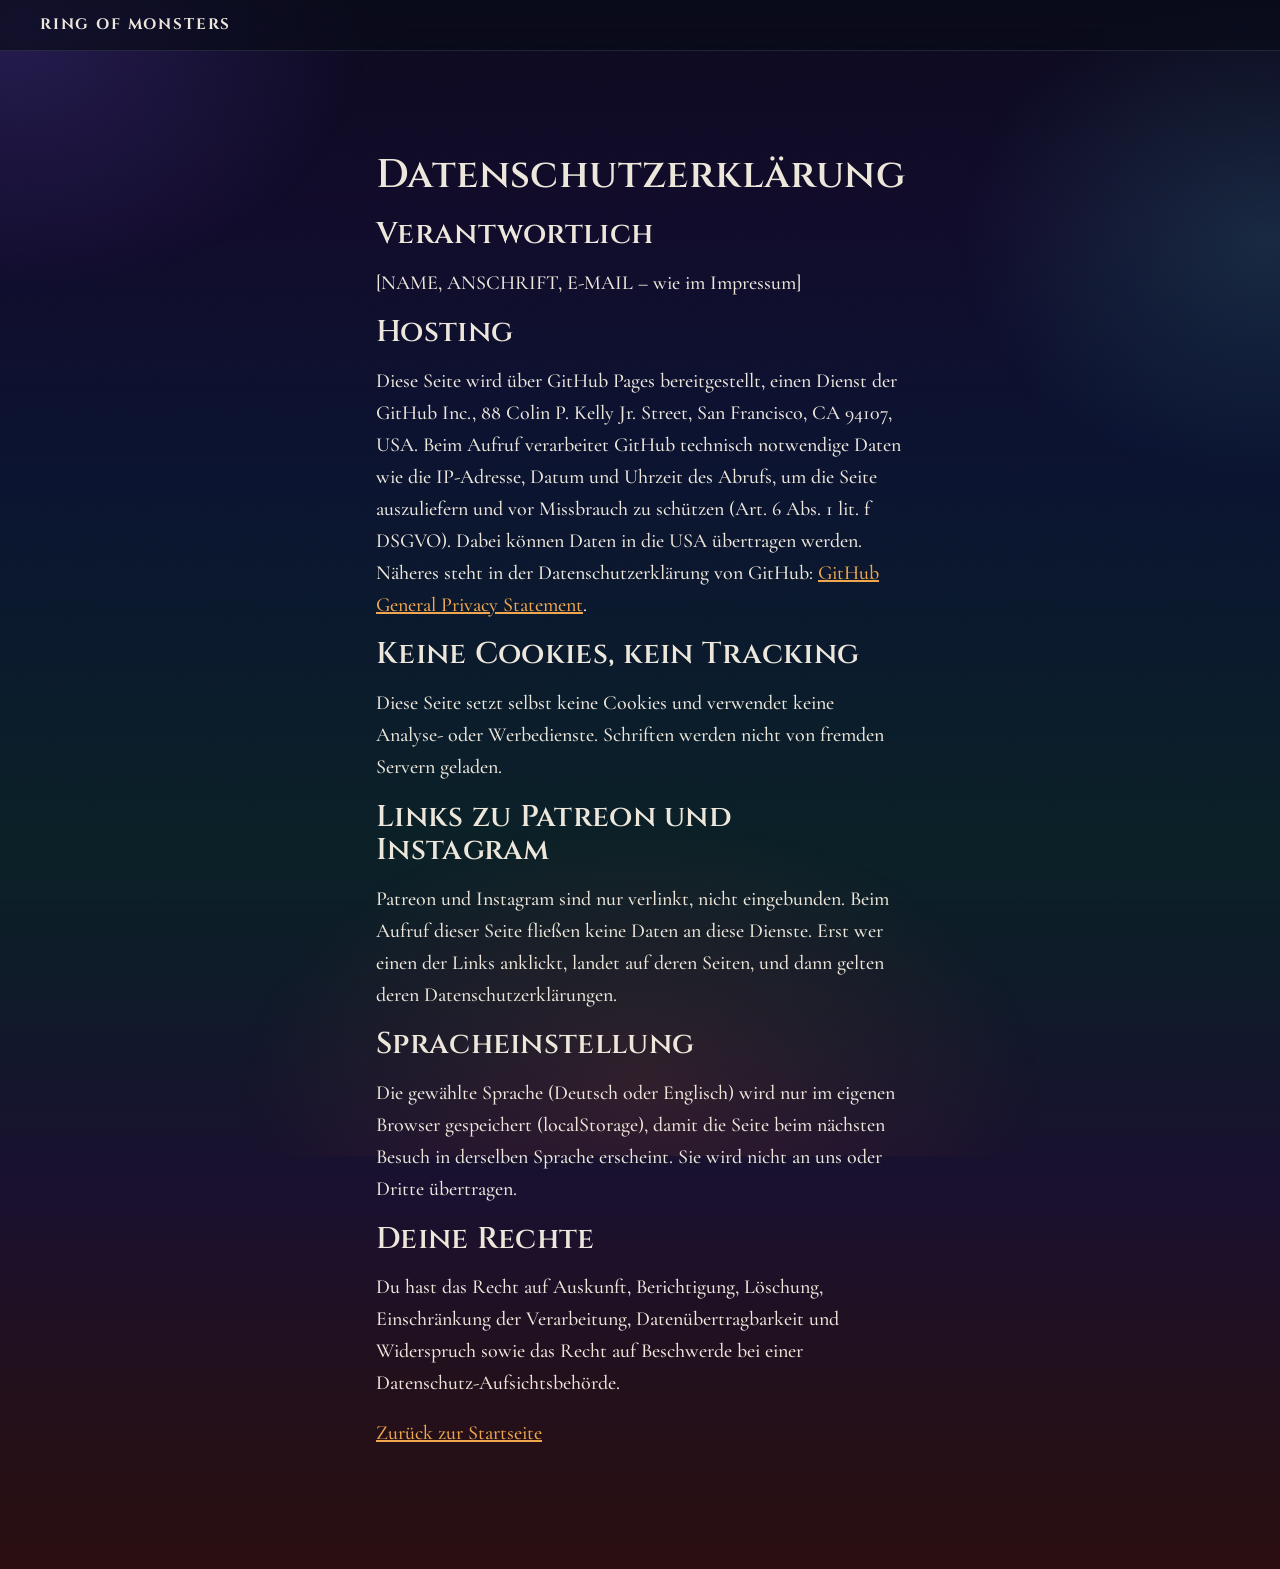
==== datenschutz.html @ 63e99272 "Website Ring of Monsters: erster Stand" ====
<!doctype html>
<html lang="de">
<head>
<meta charset="utf-8">
<meta name="viewport" content="width=device-width, initial-scale=1">
<title>Datenschutz · Ring of Monsters</title>
<meta name="robots" content="noindex">
<link rel="icon" href="img/favicon.png">
<link rel="stylesheet" href="style.css">
</head>
<body>
<header class="topbar"><a class="brand" href="index.html">Ring of Monsters</a></header>
<main class="section prose">
  <h1>Datenschutzerklärung</h1>
  <!-- ENTWURF, VOR DEM VERÖFFENTLICHEN PRÜFEN: Verantwortlichen eintragen, Hoster ergänzen, am besten mit einem Generator (z. B. e-recht24 oder datenschutz-generator.de) gegenprüfen. -->
  <h2>Verantwortlich</h2>
  <p>[NAME, ANSCHRIFT, E-MAIL – wie im Impressum]</p>

  <h2>Hosting</h2>
  <p>Diese Seite wird über GitHub Pages bereitgestellt, einen Dienst der GitHub Inc., 88 Colin P. Kelly Jr. Street, San Francisco, CA 94107, USA. Beim Aufruf verarbeitet GitHub technisch notwendige Daten wie die IP-Adresse, Datum und Uhrzeit des Abrufs, um die Seite auszuliefern und vor Missbrauch zu schützen (Art. 6 Abs. 1 lit. f DSGVO). Dabei können Daten in die USA übertragen werden. Näheres steht in der Datenschutzerklärung von GitHub: <a href="https://docs.github.com/de/site-policy/privacy-policies/github-general-privacy-statement" rel="noopener">GitHub General Privacy Statement</a>.</p>

  <h2>Keine Cookies, kein Tracking</h2>
  <p>Diese Seite setzt selbst keine Cookies und verwendet keine Analyse- oder Werbedienste. Schriften werden nicht von fremden Servern geladen.</p>

  <h2>Links zu Patreon und Instagram</h2>
  <p>Patreon und Instagram sind nur verlinkt, nicht eingebunden. Beim Aufruf dieser Seite fließen keine Daten an diese Dienste. Erst wer einen der Links anklickt, landet auf deren Seiten, und dann gelten deren Datenschutzerklärungen.</p>

  <h2>Spracheinstellung</h2>
  <p>Die gewählte Sprache (Deutsch oder Englisch) wird nur im eigenen Browser gespeichert (localStorage), damit die Seite beim nächsten Besuch in derselben Sprache erscheint. Sie wird nicht an uns oder Dritte übertragen.</p>

  <h2>Deine Rechte</h2>
  <p>Du hast das Recht auf Auskunft, Berichtigung, Löschung, Einschränkung der Verarbeitung, Datenübertragbarkeit und Widerspruch sowie das Recht auf Beschwerde bei einer Datenschutz-Aufsichtsbehörde.</p>

  <p><a href="index.html">Zurück zur Startseite</a></p>
</main>
</body>
</html>
---- style.css ----
/* Ring of Monsters – Nachtviolett, Aurora und Glut */
@font-face { font-family: "Cinzel"; src: url(fonts/cinzel.woff2) format("woff2"); font-weight: 400 900; font-display: swap; }
@font-face { font-family: "Cormorant Garamond"; src: url(fonts/cormorant.woff2) format("woff2"); font-weight: 300 700; font-display: swap; }
@font-face { font-family: "Cormorant Garamond"; src: url(fonts/cormorant-italic.woff2) format("woff2"); font-weight: 300 700; font-style: italic; font-display: swap; }

:root {
  --night: #090b14;
  --night-2: #12152a;
  --night-3: #1a1e38;
  --mist: #c9d1e2;
  --text: #ede7db;
  --muted: #929bb2;
  --amber: #f0a64e;
  --ember: #e0582c;
  --teal: #3cc4b0;
  --violet: #7a5af0;
  --line: rgba(201, 209, 226, .12);
  --glow-border: linear-gradient(135deg, rgba(240, 166, 78, .75), rgba(240, 166, 78, 0) 38%, rgba(122, 90, 240, 0) 62%, rgba(60, 196, 176, .6));
  --display: "Cinzel", "Trajan Pro", "Palatino Linotype", serif;
  --serif: "Cormorant Garamond", "Palatino Linotype", Palatino, Georgia, serif;
  --sans: system-ui, -apple-system, "Segoe UI", Roboto, sans-serif;
  --max: 1180px;
}

* { box-sizing: border-box; }
html { scroll-behavior: smooth; scroll-padding-top: 64px; }
body {
  margin: 0;
  background: var(--night);
  color: var(--text);
  font-family: var(--serif);
  font-size: 1.25rem;
  font-weight: 500;
  line-height: 1.6;
  -webkit-font-smoothing: antialiased;
  overflow-x: hidden;
}
/* Aurora im Hintergrund */
body::before {
  content: ""; position: fixed; inset: -20vmax; z-index: -2; pointer-events: none;
  background:
    radial-gradient(40vmax 30vmax at 15% 20%, rgba(122, 90, 240, .16), transparent 70%),
    radial-gradient(35vmax 28vmax at 85% 35%, rgba(60, 196, 176, .11), transparent 70%),
    radial-gradient(45vmax 30vmax at 50% 95%, rgba(224, 88, 44, .10), transparent 70%);
  animation: aurora 40s ease-in-out infinite alternate;
}
@keyframes aurora { from { transform: translate3d(-3%, -2%, 0) rotate(0deg); } to { transform: translate3d(3%, 2%, 0) rotate(8deg); } }
/* feine Körnung */
body::after {
  content: ""; position: fixed; inset: 0; z-index: 100; pointer-events: none; opacity: .07; mix-blend-mode: overlay;
  background-image: url("data:image/svg+xml,%3Csvg xmlns='http://www.w3.org/2000/svg' width='160' height='160'%3E%3Cfilter id='n'%3E%3CfeTurbulence type='fractalNoise' baseFrequency='.85' numOctaves='3' stitchTiles='stitch'/%3E%3C/filter%3E%3Crect width='100%25' height='100%25' filter='url(%23n)'/%3E%3C/svg%3E");
}
img { max-width: 100%; display: block; height: auto; }
a { color: var(--amber); }
h1, h2, h3, h4 { font-family: var(--display); font-weight: 600; line-height: 1.12; margin: 0 0 .5em; letter-spacing: .01em; }
::selection { background: rgba(240, 166, 78, .35); color: #fff; }

.kicker {
  font-family: var(--display);
  font-weight: 700;
  text-transform: uppercase;
  letter-spacing: .28em;
  font-size: .72rem;
  color: var(--amber);
  margin: 0 0 .9rem;
  display: flex; align-items: center; gap: .7rem;
}
.kicker::before {
  content: ""; width: 14px; height: 14px; border-radius: 50%; flex: none;
  border: 2px solid var(--amber); box-shadow: 0 0 10px rgba(240, 166, 78, .7);
}
.en { font-style: italic; color: var(--muted); }

/* Kopfleiste */
.topbar {
  position: sticky; top: 0; z-index: 10;
  display: flex; align-items: center; justify-content: space-between; gap: 1rem;
  padding: .8rem clamp(16px, 4vw, 40px);
  background: rgba(11, 18, 32, .82);
  backdrop-filter: blur(10px);
  border-bottom: 1px solid var(--line);
  font-family: var(--sans);
}
.brand { color: var(--text); text-decoration: none; font-family: var(--serif); font-size: 1.1rem; letter-spacing: .04em; white-space: nowrap; }
.topbar nav { display: flex; gap: clamp(.6rem, 2vw, 1.6rem); align-items: center; font-size: .9rem; }
.topbar nav a { color: var(--mist); text-decoration: none; }
.topbar nav a:hover { color: var(--amber); }
.topbar .nav-cta { color: var(--night); background: var(--amber); padding: .35rem .8rem; border-radius: 999px; }
.topbar .nav-cta:hover { color: var(--night); background: #f3b866; }
@media (max-width: 620px) {
  .topbar nav a:not(.nav-cta) { display: none; }
}

/* Knöpfe */
.btn {
  display: inline-block;
  font-family: var(--sans); font-size: .95rem; font-weight: 600;
  padding: .85rem 1.4rem; border-radius: 999px; text-decoration: none;
  transition: transform .15s ease, background .15s ease;
}
.btn:hover { transform: translateY(-1px); }
.btn-primary { background: var(--amber); color: var(--night); }
.btn-primary:hover { background: #f3b866; }
.btn-ghost { border: 1px solid rgba(232, 162, 74, .55); color: var(--amber); }
.btn-ghost:hover { background: rgba(232, 162, 74, .1); }

/* 1 Hero */
.hero {
  max-width: var(--max); margin: 0 auto;
  min-height: calc(100svh - 58px);
  display: grid; grid-template-columns: 1.1fr 1fr; align-items: center; gap: clamp(1.5rem, 5vw, 4rem);
  padding: clamp(2rem, 6vw, 4rem) clamp(16px, 4vw, 40px);
}
.hero h1 { font-size: clamp(2.2rem, 5.4vw, 4rem); color: #fff; }
.hero-de { font-size: clamp(1.15rem, 2vw, 1.4rem); color: var(--mist); max-width: 30ch; margin: 0 0 2rem; }
.hero-actions { display: flex; flex-wrap: wrap; gap: .8rem; }
.hero-ring { margin: 0; position: relative; }
.hero-ring img {
  border-radius: 50%;
  aspect-ratio: 1; object-fit: cover;
  box-shadow: 0 0 120px rgba(208, 86, 42, .35), 0 0 0 1px var(--line);
}
@media (max-width: 820px) {
  .hero { grid-template-columns: 1fr; min-height: 0; text-align: left; }
  .hero-ring { order: -1; max-width: 340px; margin: 0 auto; }
}

/* Abschnitte */
.section { max-width: var(--max); margin: 0 auto; padding: clamp(3.5rem, 8vw, 6.5rem) clamp(16px, 4vw, 40px); }
.section-head { max-width: 40rem; margin-bottom: 2.5rem; }
.section-head h2, .book h2, .signup h2 { font-size: clamp(1.9rem, 4vw, 2.8rem); color: #fff; }

/* 2 Galerie */
.gallery {
  list-style: none; margin: 0; padding: 0;
  display: grid; grid-template-columns: repeat(auto-fill, minmax(240px, 1fr)); gap: 2rem 1.5rem;
}
.card h3 { font-size: 1.35rem; margin: 1rem 0 .15rem; color: #fff; }
.card .tag { font-family: var(--sans); font-size: .78rem; letter-spacing: .08em; text-transform: uppercase; color: var(--amber); margin: 0 0 .5rem; }
.card p:last-child { margin: 0; color: var(--mist); font-size: 1rem; }
.card-img {
  display: block; width: 100%; padding: 0; border: 0; background: var(--night-2); cursor: zoom-in;
  border-radius: 10px; overflow: hidden; aspect-ratio: 2 / 3;
  box-shadow: 0 0 0 1px var(--line);
}
.card-img img { width: 100%; height: 100%; object-fit: cover; transition: transform .5s ease; }
.card-img:hover img, .card-img:focus-visible img { transform: scale(1.04); }
.card-img:focus-visible { outline: 2px solid var(--amber); outline-offset: 3px; }
.more { margin-top: 2.5rem; color: var(--muted); }
.gallery[hidden], .deck-wrap[hidden] { display: none; }

/* Kartenstapel */
.deck-wrap {
  display: grid; grid-template-columns: auto 1fr; align-items: center;
  gap: 2.5rem clamp(2rem, 6vw, 5rem);
}
.deck {
  position: relative;
  width: min(340px, 72vw); aspect-ratio: 2 / 3;
  margin: 40px 60px 0 0;
  touch-action: pan-y; outline: none;
}
.deck:focus-visible .mcard.is-top { box-shadow: 0 0 0 3px var(--amber), 0 24px 50px rgba(0, 0, 0, .55); }
.mcard {
  position: absolute; inset: 0;
  border-radius: 16px; overflow: hidden;
  background: var(--night-2);
  border: 2px solid rgba(232, 162, 74, .55);
  box-shadow: 0 24px 50px rgba(0, 0, 0, .55), inset 0 0 0 1px rgba(255, 255, 255, .06);
  transition: transform .38s cubic-bezier(.2, .8, .2, 1), opacity .38s ease, filter .38s ease;
  user-select: none; -webkit-user-select: none;
  will-change: transform;
}
.mcard.is-top { cursor: grab; }
.mcard.dragging { transition: none; cursor: grabbing; }
.mcard img { width: 100%; height: 100%; object-fit: cover; pointer-events: none; }
.mcard-top {
  position: absolute; top: 12px; left: 12px;
  font-family: var(--sans); font-size: .68rem; letter-spacing: .1em; text-transform: uppercase;
  color: var(--amber); background: rgba(11, 18, 32, .78);
  padding: .3rem .6rem; border-radius: 999px; border: 1px solid rgba(232, 162, 74, .35);
}
.mcard-plate {
  position: absolute; left: 0; right: 0; bottom: 0;
  padding: 3rem 1.1rem 1rem;
  background: linear-gradient(transparent, rgba(11, 18, 32, .96) 70%);
  font-size: 1.6rem; color: #fff; letter-spacing: .01em;
}
.deck-info { max-width: 32rem; }
.deck-count { font-family: var(--sans); font-size: .8rem; letter-spacing: .12em; color: var(--muted); margin: 0 0 .6rem; }
.deck-name { font-size: clamp(1.9rem, 4vw, 2.6rem); color: #fff; margin: 0 0 .2rem; }
.deck-tag { font-family: var(--sans); font-size: .8rem; letter-spacing: .08em; text-transform: uppercase; color: var(--amber); margin: 0 0 1rem; }
.deck-text { color: var(--mist); min-height: 6.6em; margin: 0 0 1.5rem; }
.deck-controls { display: flex; align-items: center; gap: .7rem; flex-wrap: wrap; }
.deck-btn {
  width: 48px; height: 48px; border-radius: 50%;
  border: 1px solid rgba(232, 162, 74, .55); background: transparent; color: var(--amber);
  font-size: 1.6rem; line-height: 1; cursor: pointer;
  transition: background .15s ease;
}
.deck-btn:hover { background: rgba(232, 162, 74, .12); }
.deck-hint { font-family: var(--sans); font-size: .8rem; color: var(--muted); margin-left: .4rem; }
.thumbs {
  grid-column: 1 / -1;
  display: flex; gap: .6rem; overflow-x: auto; padding: .4rem .2rem .8rem;
  scrollbar-width: thin;
}
.thumbs button {
  flex: 0 0 64px; aspect-ratio: 2 / 3; padding: 0;
  border-radius: 8px; overflow: hidden; cursor: pointer;
  border: 2px solid transparent; background: var(--night-2);
  opacity: .5; transition: opacity .2s ease, transform .2s ease, border-color .2s ease;
}
.thumbs button img { width: 100%; height: 100%; object-fit: cover; }
.thumbs button:hover { opacity: .85; transform: translateY(-2px); }
.thumbs button[aria-selected="true"] { opacity: 1; border-color: var(--amber); }
@media (max-width: 820px) {
  .deck-wrap { grid-template-columns: 1fr; }
  .deck { justify-self: center; margin: 30px 42px 0 0; }
  .deck-text { min-height: 0; }
}
@media (max-width: 560px) { .card-img { aspect-ratio: 4 / 5; } }

/* 3 Welt */
.world { padding-top: 0; }
.world-banner { margin: 0 calc(-1 * clamp(16px, 4vw, 40px)) 3rem; }
.world-banner img { width: 100%; aspect-ratio: 2 / 1; object-fit: cover; mask-image: linear-gradient(to bottom, #000 70%, transparent); -webkit-mask-image: linear-gradient(to bottom, #000 70%, transparent); }
.prose { max-width: 38rem; }
.prose p { margin: 0 0 1.1rem; }
.cities-title { font-size: 1.4rem; margin-top: 3rem; color: #fff; }
.cities { list-style: none; margin: 1.2rem 0 0; padding: 0; display: grid; grid-template-columns: repeat(auto-fill, minmax(250px, 1fr)); gap: 1rem; }
.cities li { padding: 1.2rem 1.3rem; background: var(--night-2); border: 1px solid var(--line); border-radius: 10px; }
.cities h4 { color: var(--amber); font-size: 1.15rem; margin-bottom: .3rem; }
.cities p { margin: 0; color: var(--mist); font-size: 1rem; }

/* 4 Buch */
.book { display: grid; grid-template-columns: 1fr 1.2fr; gap: clamp(2rem, 5vw, 4rem); align-items: center; }
.book-img img { border-radius: 10px; aspect-ratio: 4 / 5; object-fit: cover; box-shadow: 0 0 0 1px var(--line); }
.book-text p { margin: 0 0 1.1rem; }
blockquote { margin: 2rem 0 0; padding: 1rem 0 0 1.4rem; border-left: 2px solid var(--ember); }
blockquote p { font-size: 1.35rem; color: #fff; margin: 0 0 .3rem; }
cite { font-family: var(--sans); font-style: normal; font-size: .85rem; color: var(--muted); }
@media (max-width: 820px) {
  .book { grid-template-columns: 1fr; }
  .book-img { max-width: 420px; }
}

/* 5 Leserliste */
.signup { text-align: center; }
.signup-box {
  max-width: 40rem; margin: 0 auto;
  padding: clamp(2rem, 5vw, 3rem) clamp(1.2rem, 4vw, 3rem);
  background: radial-gradient(ellipse at top, rgba(232, 162, 74, .14), transparent 65%), var(--night-2);
  border: 1px solid rgba(232, 162, 74, .3); border-radius: 16px;
}
.signup-box p { margin: 0 0 .6rem; }
.embed { margin: 1.5rem auto .5rem; max-width: 480px; }
.embed iframe { width: 100%; border: 1px solid var(--line); border-radius: 8px; background: #fff; }
.fallback { font-size: .9rem; color: var(--muted); }
.social { margin-top: 2.5rem; color: var(--mist); }

/* Fuß */
.footer { border-top: 1px solid var(--line); text-align: center; padding: 2.5rem 16px 3rem; color: var(--muted); font-style: italic; }
.footer .small { font-style: normal; font-family: var(--sans); font-size: .8rem; }
.footer a { color: var(--muted); }

/* Lightbox */
dialog#lightbox { padding: 0; border: 0; background: transparent; max-width: 94vw; max-height: 94vh; }
dialog#lightbox::backdrop { background: rgba(5, 8, 15, .9); }
dialog#lightbox img { max-height: 90vh; width: auto; border-radius: 8px; }
dialog#lightbox .close {
  position: absolute; top: .4rem; right: .4rem; width: 2.4rem; height: 2.4rem;
  border: 0; border-radius: 50%; background: rgba(11, 18, 32, .8); color: #fff; font-size: 1.5rem; cursor: pointer;
}

/* ===== Bewegung im Hero ===== */
.hero-band { position: relative; overflow: hidden; }
.hero-band .hero { position: relative; z-index: 1; }
.hero-fx { position: absolute; inset: 0; pointer-events: none; z-index: 0; }
#embers { width: 100%; height: 100%; display: block; }
.mist {
  position: absolute; left: -20%; width: 140%; height: 45%; bottom: -10%;
  background: radial-gradient(ellipse at 30% 60%, rgba(201, 211, 224, .14), transparent 60%),
              radial-gradient(ellipse at 75% 40%, rgba(201, 211, 224, .10), transparent 55%);
  filter: blur(18px);
  animation: drift 26s ease-in-out infinite alternate;
}
.mist-2 { bottom: auto; top: 10%; height: 35%; opacity: .6; animation-duration: 38s; animation-direction: alternate-reverse; }
@keyframes drift { from { transform: translateX(-6%); } to { transform: translateX(6%); } }
.hero-ring img { animation: glow 4.5s ease-in-out infinite; }
@keyframes glow {
  0%, 100% { box-shadow: 0 0 90px rgba(208, 86, 42, .28), 0 0 0 1px var(--line); }
  50% { box-shadow: 0 0 160px rgba(255, 110, 40, .5), 0 0 0 1px rgba(232, 162, 74, .4); }
}
.hero h1 { animation: rise .9s ease-out both; }
.hero-de { animation: rise .9s .15s ease-out both; }
.hero-actions { animation: rise .9s .3s ease-out both; }
@keyframes rise { from { opacity: 0; transform: translateY(18px); } to { opacity: 1; transform: none; } }
.scroll-cue {
  position: absolute; left: 50%; bottom: 18px; z-index: 1; transform: translateX(-50%);
  width: 26px; height: 42px; border: 2px solid rgba(232, 162, 74, .6); border-radius: 14px;
}
.scroll-cue span {
  position: absolute; left: 50%; top: 8px; width: 4px; height: 8px; margin-left: -2px;
  background: var(--amber); border-radius: 2px; animation: cue 1.8s ease-in-out infinite;
}
@keyframes cue { 0% { opacity: 0; transform: translateY(0); } 40% { opacity: 1; } 100% { opacity: 0; transform: translateY(14px); } }
@media (max-width: 820px) { .scroll-cue { display: none; } }

/* Einblenden beim Scrollen */
.reveal { opacity: 0; transform: translateY(28px); transition: opacity .8s ease, transform .8s ease; }
.reveal.in { opacity: 1; transform: none; }
.world-banner { overflow: hidden; }
.world-banner img { will-change: transform; transform: scale(1.08); }

/* ===== Ringklassen ===== */
.rings { display: grid; grid-template-columns: minmax(0, 1fr) minmax(0, 1.3fr); gap: clamp(1.5rem, 4vw, 3.5rem); align-items: center; }
.ring-list { display: grid; grid-template-columns: repeat(3, 1fr); gap: .7rem; }
.ring-chip {
  --c: #fff;
  position: relative; padding: 1rem .5rem .8rem; cursor: pointer;
  font-family: var(--sans); font-size: .85rem; color: var(--mist);
  background: var(--night-2); border: 1px solid var(--line); border-radius: 12px;
  display: flex; flex-direction: column; align-items: center; gap: .55rem;
  transition: transform .2s ease, border-color .2s ease, background .2s ease;
}
.ring-chip::before {
  content: ""; width: 34px; height: 34px; border-radius: 50%;
  border: 5px solid var(--c);
  box-shadow: 0 0 14px color-mix(in srgb, var(--c) 60%, transparent), inset 0 0 8px color-mix(in srgb, var(--c) 50%, transparent);
}
.ring-chip:hover { transform: translateY(-3px); border-color: color-mix(in srgb, var(--c) 50%, transparent); }
.ring-chip[aria-selected="true"] { color: #fff; border-color: var(--c); background: color-mix(in srgb, var(--c) 10%, var(--night-2)); }
.ring-chip[aria-selected="true"]::before { animation: spinglow 2.4s linear infinite; }
@keyframes spinglow { 50% { box-shadow: 0 0 26px var(--c), inset 0 0 12px var(--c); } }
.ring-stage {
  --c: #ff5a2a;
  display: grid; grid-template-columns: auto 1fr; gap: 1.8rem; align-items: center;
  padding: clamp(1.4rem, 3vw, 2.2rem);
  background: radial-gradient(circle at 20% 30%, color-mix(in srgb, var(--c) 16%, transparent), transparent 60%), var(--night-2);
  border: 1px solid color-mix(in srgb, var(--c) 35%, transparent); border-radius: 18px;
  transition: background .5s ease, border-color .5s ease;
}
.ring-orb { position: relative; width: 130px; height: 130px; }
.ring-orb span {
  position: absolute; inset: 0; border-radius: 50%;
  border: 14px solid var(--c);
  box-shadow: 0 0 40px var(--c), inset 0 0 24px var(--c);
  animation: orb 3.2s ease-in-out infinite;
}
.ring-orb::after {
  content: ""; position: absolute; inset: -18px; border-radius: 50%;
  border: 1px dashed color-mix(in srgb, var(--c) 50%, transparent);
  animation: turn 18s linear infinite;
}
.ring-orb.pop span { animation: pop .5s ease-out, orb 3.2s .5s ease-in-out infinite; }
@keyframes orb { 50% { transform: scale(1.05); box-shadow: 0 0 70px var(--c), inset 0 0 30px var(--c); } }
@keyframes pop { from { transform: scale(.4) rotate(-90deg); opacity: 0; } to { transform: none; opacity: 1; } }
@keyframes turn { to { transform: rotate(360deg); } }
.ring-rare { font-family: var(--sans); font-size: .75rem; letter-spacing: .12em; text-transform: uppercase; color: var(--c); margin: 0 0 .3rem; }
.ring-name { font-size: 1.8rem; color: #fff; margin: 0 0 .5rem; }
.ring-text { color: var(--mist); margin: 0 0 1rem; font-size: 1rem; }
.ring-examples { display: flex; flex-wrap: wrap; gap: .6rem; }
.ring-ex {
  position: relative; width: 84px; aspect-ratio: 2 / 3; padding: 0; overflow: hidden; cursor: pointer;
  border-radius: 8px; border: 1px solid color-mix(in srgb, var(--c) 45%, transparent); background: var(--night);
  transition: transform .2s ease;
}
.ring-ex:hover { transform: translateY(-3px) rotate(-2deg); }
.ring-ex img { width: 100%; height: 100%; object-fit: cover; }
.ring-ex .cap {
  position: absolute; left: 0; right: 0; bottom: 0; padding: 1rem .3rem .3rem;
  font-family: var(--sans); font-size: .65rem; color: #fff; text-align: center;
  background: linear-gradient(transparent, rgba(11, 18, 32, .95));
}
.ring-ex-empty { width: auto; aspect-ratio: auto; display: flex; align-items: center; gap: .7rem; padding: .6rem .9rem; cursor: default; border-style: dashed; }
.ring-ex-empty:hover { transform: none; }
.ring-ex-empty .q { font-size: 1.6rem; color: var(--c); }
.ring-ex-empty .cap { position: static; background: none; padding: 0; font-size: .8rem; color: var(--muted); text-align: left; }
@media (max-width: 900px) {
  .rings { grid-template-columns: 1fr; }
}
@media (max-width: 520px) {
  .ring-stage { grid-template-columns: 1fr; justify-items: start; }
  .ring-orb { width: 90px; height: 90px; }
  .ring-orb span { border-width: 10px; }
}

/* ===== Karte ===== */
.map-wrap[hidden], .cities[hidden], .map-hint[hidden] { display: none; }
.map-hint { color: var(--muted); font-size: .95rem; margin: -.2rem 0 1.2rem; }
.map-wrap { display: grid; grid-template-columns: minmax(0, 2fr) minmax(0, 1fr); gap: 1.5rem; align-items: center; }
.map {
  position: relative; border-radius: 14px; overflow: hidden;
  box-shadow: 0 0 0 1px var(--line), 0 30px 60px rgba(0, 0, 0, .5);
}
.map img { width: 100%; filter: saturate(.85) brightness(.9); }
.map::after {
  content: ""; position: absolute; inset: 0; pointer-events: none;
  box-shadow: inset 0 0 80px 30px rgba(220, 230, 240, .25);
  animation: veil 8s ease-in-out infinite;
}
@keyframes veil { 50% { box-shadow: inset 0 0 110px 40px rgba(220, 230, 240, .35); } }
.pin {
  position: absolute; width: 34px; height: 34px; margin: -17px 0 0 -17px; padding: 0;
  border: 0; background: transparent; cursor: pointer;
}
.pin .dot {
  position: absolute; left: 50%; top: 50%; width: 14px; height: 14px; margin: -7px 0 0 -7px;
  border-radius: 50%; background: var(--amber); border: 2px solid #fff;
  box-shadow: 0 0 10px rgba(232, 162, 74, .9);
  transition: transform .2s ease;
}
.pin::before {
  content: ""; position: absolute; inset: 0; border-radius: 50%;
  border: 2px solid var(--amber); opacity: 0;
  animation: ping 2.6s ease-out infinite; animation-delay: inherit;
}
@keyframes ping { 0% { transform: scale(.3); opacity: .9; } 100% { transform: scale(1.6); opacity: 0; } }
.pin:hover .dot, .pin.active .dot { transform: scale(1.35); background: var(--ember); }
.pin-lost .dot { background: #6b7280; border-color: #c9d3e0; box-shadow: none; }
.pin-lost::before { border-color: #9aa6b8; }
.map-card {
  padding: 1.4rem 1.5rem; background: var(--night-2); border: 1px solid var(--line); border-radius: 14px;
  min-height: 11rem;
}
.map-card.swap { animation: swap .45s ease-out; }
@keyframes swap { from { opacity: 0; transform: translateX(14px); } to { opacity: 1; transform: none; } }
.map-crest { font-family: var(--sans); font-size: .75rem; letter-spacing: .1em; text-transform: uppercase; color: var(--amber); margin: 0 0 .4rem; }
.map-name { font-size: 1.7rem; color: #fff; margin: 0 0 .5rem; }
.map-text { color: var(--mist); margin: 0; font-size: 1rem; }
@media (max-width: 820px) {
  .map-wrap { grid-template-columns: 1fr; }
  .pin { width: 28px; height: 28px; margin: -14px 0 0 -14px; }
  .pin .dot { width: 11px; height: 11px; margin: -5.5px 0 0 -5.5px; }
}

/* ===== Neko ===== */
.neko {
  position: fixed; left: 0; bottom: 10px; z-index: 20;
  width: 96px; height: 96px;
  will-change: transform;
}
.neko.away { display: none; }
.neko-body {
  width: 100%; height: 100%; padding: 0; border: 0; background: transparent; cursor: pointer;
  filter: drop-shadow(0 4px 4px rgba(0, 0, 0, .5)) drop-shadow(0 0 10px rgba(255, 110, 40, .35));
}
.neko-body canvas { width: 100%; height: 100%; image-rendering: pixelated; image-rendering: crisp-edges; display: block; }
.neko.hop .neko-body { animation: hop .45s ease-out; }
@keyframes hop { 30% { transform: translateY(-16px); } 60% { transform: translateY(0); } 80% { transform: translateY(-4px); } }
.neko-close {
  position: absolute; top: -6px; right: -6px; width: 20px; height: 20px; padding: 0;
  border-radius: 50%; border: 1px solid var(--line); background: var(--night); color: var(--muted);
  font-size: 12px; line-height: 1; cursor: pointer; opacity: 0; transition: opacity .2s ease;
}
.neko:hover .neko-close, .neko:focus-within .neko-close { opacity: 1; }
.neko-bubble {
  position: absolute; bottom: calc(100% + 10px); left: 0;
  width: max-content; max-width: min(260px, 70vw);
  padding: .6rem .8rem;
  font-family: "Courier New", ui-monospace, monospace; font-size: .82rem; line-height: 1.35; font-weight: 700;
  color: #1a0a05; background: #fff3e0;
  border: 3px solid #2a1208; border-radius: 4px;
  box-shadow: 4px 4px 0 #2a1208;
}
.neko-bubble::after {
  content: ""; position: absolute; top: 100%; left: 22px;
  border: 8px solid transparent; border-top-color: #2a1208;
}
.neko.flip .neko-bubble { left: auto; right: 0; }
.neko.flip .neko-bubble::after { left: auto; right: 22px; }
.neko-bubble.pop { animation: bubble .25s ease-out; }
@keyframes bubble { from { transform: scale(.6) translateY(8px); opacity: 0; } to { transform: none; opacity: 1; } }
@media (max-width: 620px) {
  .neko { width: 64px; height: 64px; }
  .neko-close { opacity: 1; }
}
@media (hover: none) { .neko-close { opacity: 1; } }

/* ===== Feinschliff 2: Oberflächen, Licht, Holo ===== */
.topbar { background: rgba(9, 11, 20, .66); backdrop-filter: blur(14px) saturate(1.3); -webkit-backdrop-filter: blur(14px) saturate(1.3); }
.brand { font-family: var(--display); font-weight: 700; letter-spacing: .12em; text-transform: uppercase; font-size: .95rem; }
.topbar nav a { position: relative; transition: color .2s ease; }
.topbar nav a:not(.nav-cta)::after {
  content: ""; position: absolute; left: 0; right: 0; bottom: -6px; height: 2px; border-radius: 2px;
  background: var(--amber); transform: scaleX(0); transition: transform .3s ease;
}
.topbar nav a.active { color: #fff; }
.topbar nav a.active::after { transform: scaleX(1); }
.progress {
  position: fixed; top: 0; left: 0; height: 2px; width: 100%; z-index: 30; pointer-events: none;
  transform-origin: 0 50%; transform: scaleX(0);
  background: linear-gradient(90deg, var(--violet), var(--teal) 40%, var(--amber) 80%, var(--ember));
  box-shadow: 0 0 12px rgba(240, 166, 78, .7);
}

/* Knöpfe */
.btn { font-family: var(--display); font-weight: 700; letter-spacing: .08em; font-size: .85rem; text-transform: uppercase; position: relative; overflow: hidden; }
.btn-primary {
  background: linear-gradient(135deg, #ffc277, var(--amber) 45%, var(--ember));
  box-shadow: 0 8px 30px -8px rgba(240, 120, 50, .7), inset 0 1px 0 rgba(255, 255, 255, .4);
}
.btn-primary::after {
  content: ""; position: absolute; top: 0; left: -60%; width: 40%; height: 100%;
  background: linear-gradient(100deg, transparent, rgba(255, 255, 255, .55), transparent);
  transform: skewX(-20deg); transition: left .6s ease;
}
.btn-primary:hover::after { left: 130%; }
.btn-ghost { backdrop-filter: blur(6px); background: rgba(255, 255, 255, .03); }
.topbar .nav-cta { font-family: var(--display); font-weight: 700; letter-spacing: .06em; background: linear-gradient(135deg, #ffc277, var(--amber) 50%, var(--ember)); }

/* Hero-Überschrift mit Glutverlauf */
.hero h1 {
  font-weight: 700; letter-spacing: .02em;
  background: linear-gradient(180deg, #fff 30%, #ffd9a8 70%, var(--amber));
  -webkit-background-clip: text; background-clip: text; color: transparent;
  text-shadow: none; filter: drop-shadow(0 4px 30px rgba(240, 120, 50, .25));
}
.hero-de { font-style: italic; font-size: clamp(1.3rem, 2.2vw, 1.6rem); }

/* Runenkreis mit den neun Ringfarben um den Hero-Ring */
.hero-ring { perspective: 900px; }
.hero-ring .tilt { transition: transform .25s ease-out; transform-style: preserve-3d; position: relative; }
.orbit { position: absolute; inset: -9%; width: 118%; height: 118%; pointer-events: none; overflow: visible; }
.orbit .spin { transform-origin: 50% 50%; animation: turn 70s linear infinite; }
.orbit .spin-rev { transform-origin: 50% 50%; animation: turn 110s linear infinite reverse; }
.orbit circle.gem { filter: drop-shadow(0 0 6px currentColor); }

/* Verlaufsrahmen */
.mcard, .ring-stage, .map-card, .signup-box, .deck-btn {
  border: 1px solid transparent;
  background: linear-gradient(var(--night-2), var(--night-2)) padding-box, var(--glow-border) border-box;
}
.ring-stage {
  background:
    radial-gradient(circle at 20% 30%, color-mix(in srgb, var(--c) 18%, transparent), transparent 60%) padding-box,
    linear-gradient(var(--night-2), var(--night-2)) padding-box,
    linear-gradient(135deg, color-mix(in srgb, var(--c) 80%, transparent), transparent 45%, color-mix(in srgb, var(--c) 40%, transparent)) border-box;
}
.signup-box {
  background:
    radial-gradient(ellipse at top, rgba(240, 166, 78, .16), transparent 65%) padding-box,
    linear-gradient(var(--night-2), var(--night-2)) padding-box,
    var(--glow-border) border-box;
}
.signup .kicker { justify-content: center; }
.ring-chip { background: rgba(18, 21, 42, .7); backdrop-filter: blur(6px); }
.ring-chip span, .mcard-plate { font-family: var(--display); }
.mcard-plate { font-weight: 700; letter-spacing: .04em; font-size: 1.45rem; }
.mcard-top { font-family: var(--display); font-weight: 700; }
.deck-name { letter-spacing: .03em; }

/* Holo-Karte: Neigung + Schimmer folgt der Maus */
.deck { perspective: 1000px; }
.mcard-inner {
  position: absolute; inset: 0; border-radius: inherit; overflow: hidden;
  transform-style: preserve-3d; transition: transform .35s ease-out;
}
.mcard.is-top .mcard-inner.live { transition: transform .08s linear; }
.mcard-inner .holo {
  position: absolute; inset: 0; pointer-events: none; opacity: 0; transition: opacity .3s ease; mix-blend-mode: color-dodge;
  background:
    radial-gradient(circle at var(--mx, 50%) var(--my, 50%), rgba(255, 255, 255, .5), transparent 45%),
    linear-gradient(115deg, transparent 15%, rgba(255, 120, 60, .45) 32%, rgba(122, 90, 240, .45) 50%, rgba(60, 196, 176, .45) 68%, transparent 85%);
  background-size: 100% 100%, 250% 250%;
  background-position: center, var(--bx, 50%) var(--by, 50%);
}
.mcard.is-top .mcard-inner.live .holo { opacity: 1; }

/* Abschnittsüberschriften mit Lichtkante */
.section-head h2 { position: relative; }
.section-head::after {
  content: ""; display: block; width: 120px; height: 1px; margin-top: 1.2rem;
  background: linear-gradient(90deg, var(--amber), transparent);
}

/* ===== Feinschliff 3 ===== */
@property --a { syntax: "<angle>"; inherits: false; initial-value: 0deg; }
@keyframes spinA { to { --a: 360deg; } }
:root { --rainbow: conic-gradient(from var(--a), #ff5a2a, #ffd84a, #7fd35a, #3cc4b0, #3a8dff, #8a4dff, #ff5a2a); }

/* Sprachwahl */
.lang { display: flex; border: 1px solid var(--line); border-radius: 999px; overflow: hidden; }
.lang button {
  font-family: var(--display); font-weight: 700; font-size: .7rem; letter-spacing: .1em;
  padding: .35rem .6rem; border: 0; background: transparent; color: var(--muted); cursor: pointer;
}
.lang button[aria-pressed="true"] { background: rgba(240, 166, 78, .18); color: var(--amber); }
html[lang="en"] .en { display: none; }
@media (max-width: 620px) {
  .topbar { padding-left: 14px; padding-right: 14px; gap: .5rem; }
  .brand { font-size: .72rem; letter-spacing: .08em; }
  .topbar nav { gap: .45rem; }
  .lang button { padding: .3rem .45rem; font-size: .62rem; }
  .topbar .nav-cta { padding: .3rem .65rem; font-size: .72rem; }
}
@media (max-width: 360px) { .brand { font-size: .62rem; } }

/* Scroll-Effekt: der Hero bleibt stehen, der Inhalt schiebt sich wie ein Blatt darüber */
.hero-band { position: sticky; top: var(--hero-top, 0px); z-index: 0; min-height: calc(100svh - 58px); }
.hero-band .hero { will-change: transform, opacity; transform-origin: 50% 30%; }
.sheet {
  position: relative; z-index: 1;
  background: linear-gradient(180deg, rgba(14, 16, 32, .96), rgba(9, 11, 20, .94) 420px);
  border-radius: 34px 34px 0 0;
  box-shadow: 0 -40px 80px rgba(0, 0, 0, .6);
  backdrop-filter: blur(6px); -webkit-backdrop-filter: blur(6px);
}
.sheet::before {
  content: ""; position: absolute; top: 0; left: 8%; right: 8%; height: 1px;
  background: linear-gradient(90deg, transparent, rgba(240, 166, 78, .8), rgba(60, 196, 176, .6), transparent);
}
.sheet::after {
  content: ""; position: absolute; top: 14px; left: 50%; width: 46px; height: 4px; margin-left: -23px;
  border-radius: 4px; background: rgba(201, 209, 226, .18);
}
.footer { position: relative; }

/* Zauberknopf */
.more { text-align: center; margin-top: 3rem; }
.magic-btn {
  position: relative; isolation: isolate; display: inline-flex; align-items: center; gap: .6rem;
  padding: 1rem 2rem; border-radius: 999px; text-decoration: none;
  font-family: var(--display); font-weight: 700; font-size: .85rem; letter-spacing: .1em; text-transform: uppercase; color: #fff;
  transition: transform .2s ease;
}
.magic-btn::before {
  content: ""; position: absolute; inset: -2px; border-radius: inherit; z-index: -2;
  background: var(--rainbow); animation: spinA 4s linear infinite; filter: blur(.3px);
}
.magic-btn::after {
  content: ""; position: absolute; inset: 1px; border-radius: inherit; z-index: -1;
  background: radial-gradient(120% 140% at 50% 120%, rgba(122, 90, 240, .35), transparent 60%), var(--night-2);
}
.magic-btn span::before { content: "✦"; margin-right: .6rem; color: var(--amber); display: inline-block; animation: twinkle 1.6s ease-in-out infinite; }
.magic-btn:hover { transform: translateY(-2px) scale(1.03); }
.magic-btn:hover::before { filter: blur(6px) brightness(1.2); }
@keyframes twinkle { 50% { transform: scale(1.4) rotate(45deg); opacity: .6; } }
.spark {
  position: fixed; z-index: 50; width: 6px; height: 6px; pointer-events: none; border-radius: 50%;
  background: radial-gradient(circle, #fff, var(--sc, #ffd84a) 50%, transparent 70%);
  animation: spark .9s ease-out forwards;
}
@keyframes spark { to { transform: translate(var(--tx), var(--ty)) scale(.2); opacity: 0; } }
.btn-big { margin-top: 1.4rem; padding: 1.05rem 2.4rem; font-size: .95rem; }

/* Der versiegelte mystische Ring */
.ring-mystic { grid-column: 1 / -1; flex-direction: row; justify-content: center; gap: .9rem; padding: .9rem; }
.ring-mystic::before {
  border: 0; width: 30px; height: 30px; background: var(--rainbow); animation: spinA 3s linear infinite;
  -webkit-mask: radial-gradient(farthest-side, transparent calc(100% - 5px), #000 calc(100% - 4px));
          mask: radial-gradient(farthest-side, transparent calc(100% - 5px), #000 calc(100% - 4px));
  box-shadow: none;
}
.ring-mystic .unseal { display: none; }
.ring-mystic[aria-selected="true"]::before { animation: spinA 3s linear infinite; }
.ring-mystic.sealed { border-style: dashed; color: var(--muted); }
.ring-mystic.sealed::before { filter: grayscale(1) brightness(.6); animation-duration: 12s; }
.ring-mystic.sealed .seal::before { content: "🔒 "; }
.ring-mystic.sealed:hover { border-color: rgba(244, 232, 255, .5); }
.ring-mystic.unsealing { animation: rattle .9s ease-in-out; }
.ring-mystic.unsealing::before { filter: none; animation-duration: .5s; }
@keyframes rattle {
  0%, 100% { transform: none; } 15% { transform: translateX(-4px) rotate(-1deg); } 30% { transform: translateX(4px) rotate(1deg); }
  45% { transform: translateX(-3px); } 60% { transform: translateX(3px); box-shadow: 0 0 0 0 rgba(255, 255, 255, .6); }
  80% { box-shadow: 0 0 40px 10px rgba(244, 232, 255, .5); }
}
.ring-mystic.unsealed .seal { display: none; }
.ring-mystic.unsealed .unseal { display: inline; background: var(--rainbow); -webkit-background-clip: text; background-clip: text; color: transparent; animation: spinA 4s linear infinite; }
.ring-stage.is-mystic .ring-orb span {
  border: 0; background: var(--rainbow); animation: spinA 3s linear infinite, pop .6s ease-out;
  -webkit-mask: radial-gradient(farthest-side, transparent calc(100% - 14px), #000 calc(100% - 13px));
          mask: radial-gradient(farthest-side, transparent calc(100% - 14px), #000 calc(100% - 13px));
  box-shadow: none; filter: drop-shadow(0 0 18px rgba(244, 232, 255, .7));
}
.ring-stage.is-mystic .ring-rare { background: var(--rainbow); -webkit-background-clip: text; background-clip: text; color: transparent; animation: spinA 4s linear infinite; }

/* Weltkarte in 3D */
.map-stage { perspective: 1400px; padding: 20px 0 30px; }
.map {
  overflow: visible; border-radius: 16px;
  transform-style: preserve-3d;
  transform: rotateX(var(--rx, 20deg)) rotateY(var(--ry, 0deg));
  transition: transform .4s cubic-bezier(.2, .8, .2, 1);
  box-shadow: none;
}
.map::after { content: none; }
.map img {
  border-radius: 16px; filter: saturate(.9) brightness(.92) contrast(1.05);
  box-shadow: 0 2px 0 #4a3520, 0 4px 0 #3a2918, 0 6px 0 #2a1d11, 0 8px 0 #1c130b, 0 50px 70px -10px rgba(0, 0, 0, .75);
}
.map-shine {
  position: absolute; inset: 0; border-radius: 16px; pointer-events: none;
  background:
    radial-gradient(circle at var(--sx, 30%) var(--sy, 20%), rgba(255, 230, 190, .22), transparent 40%),
    radial-gradient(ellipse at center, transparent 55%, rgba(220, 230, 240, .28) 100%);
  mix-blend-mode: screen;
}
.map-pins { position: absolute; inset: 0; transform-style: preserve-3d; }
.pin { transform-style: preserve-3d; z-index: 1; }
.pin::before { animation-delay: var(--d, 0s); }
.pin .beam {
  position: absolute; left: 50%; bottom: 50%; width: 2px; height: 0; margin-left: -1px;
  background: linear-gradient(to top, var(--amber), transparent);
  transform-origin: 50% 100%; transform: rotateX(calc(var(--rx, 20deg) * -1));
  transition: height .35s ease; pointer-events: none;
}
.pin .crest {
  position: absolute; left: 50%; bottom: calc(50% + 8px); width: 52px; margin-left: -26px;
  display: flex; flex-direction: column; align-items: center; gap: 4px;
  transform-origin: 50% 100%;
  transform: rotateX(calc(var(--rx, 20deg) * -1)) translateY(10px) scale(.5);
  opacity: 0; pointer-events: none;
  transition: opacity .3s ease, transform .4s cubic-bezier(.2, 1.4, .4, 1);
  filter: drop-shadow(0 6px 10px rgba(0, 0, 0, .6)) drop-shadow(0 0 10px rgba(240, 166, 78, .45));
}
.pin .crest svg {
  width: 46px; height: 54px; padding: 9px 9px 15px; color: #ffcf8a;
  background: linear-gradient(160deg, #3a2a52, #15182e 60%);
  clip-path: polygon(0 0, 100% 0, 100% 62%, 50% 100%, 0 62%);
  border-top: 2px solid var(--amber);
}
.pin .crest-name {
  font-family: var(--display); font-weight: 700; font-size: .62rem; letter-spacing: .08em; white-space: nowrap;
  color: #fff; background: rgba(9, 11, 20, .85); padding: .15rem .45rem; border-radius: 4px; border: 1px solid rgba(240, 166, 78, .4);
}
.pin:hover .crest, .pin.active .crest { opacity: 1; transform: rotateX(calc(var(--rx, 20deg) * -1)) translateY(-14px) scale(1); }
.pin:hover .beam, .pin.active .beam { height: 22px; }
.pin.active { z-index: 2; }
.map-card-crest svg {
  width: 54px; height: 64px; padding: 10px 10px 18px; margin-bottom: .6rem; color: #ffcf8a; display: block;
  background: linear-gradient(160deg, #3a2a52, #15182e 60%);
  clip-path: polygon(0 0, 100% 0, 100% 62%, 50% 100%, 0 62%);
  border-top: 2px solid var(--amber);
  filter: drop-shadow(0 0 10px rgba(240, 166, 78, .4));
}
@media (max-width: 820px) {
  .map { --rx: 12deg; }
  .map-stage { padding-top: 64px; }
  .pin .crest { width: 40px; margin-left: -20px; }
  .pin .crest svg { width: 36px; height: 42px; padding: 7px 7px 12px; }
}

/* ===== Feinschliff 4: Glut-Spur, Farbverlauf über die ganze Seite, 3D-Karte ===== */
.ember-trail { position: fixed; inset: 0; width: 100vw; height: 100vh; z-index: 90; pointer-events: none; }

/* Die Farbe wandert beim Scrollen: Nachtviolett, Tiefseeblau, Türkis, Glut */
body {
  background:
    linear-gradient(180deg,
      #0c0a1f 0%, #110b2a 14%, #0b1230 28%, #0a1a2c 42%,
      #0a2026 54%, #101a2a 64%, #1a1030 76%, #22101c 88%, #2a0f10 100%);
}
body::before {
  background:
    radial-gradient(40vmax 30vmax at 15% 20%, rgba(122, 90, 240, .22), transparent 70%),
    radial-gradient(35vmax 28vmax at 85% 35%, rgba(60, 196, 176, .16), transparent 70%),
    radial-gradient(45vmax 30vmax at 50% 95%, rgba(224, 88, 44, .14), transparent 70%);
}
.sheet {
  background: linear-gradient(180deg, rgba(14, 16, 36, .62), rgba(9, 11, 22, .38) 600px, rgba(9, 11, 22, .32));
  backdrop-filter: blur(10px) saturate(1.2); -webkit-backdrop-filter: blur(10px) saturate(1.2);
}
.rings-section, .book { position: relative; }
.rings-section::before, .book::before, #monster::before, #welt::before {
  content: ""; position: absolute; z-index: -1; pointer-events: none; inset: 10% -10%;
  background: radial-gradient(50% 50% at 30% 40%, var(--glow, rgba(122, 90, 240, .12)), transparent 70%);
}
#monster { position: relative; --glow: rgba(240, 166, 78, .10); }
.rings-section { --glow: rgba(122, 90, 240, .16); }
#welt { position: relative; --glow: rgba(60, 196, 176, .12); }
.book { --glow: rgba(224, 88, 44, .14); }

/* 3D-Kartenmodell */
.map-wrap.is-3d .map { display: none; }
.map-wrap.is-3d .map-stage { position: relative; padding: 0; aspect-ratio: 16 / 11; cursor: grab; touch-action: pan-y; }
.map-wrap.is-3d .map-stage.dragging { cursor: grabbing; }
.map3d { display: block; width: 100%; height: 100%; border-radius: 18px; }
.map-wrap.is-3d .map-pins { position: absolute; inset: 0; pointer-events: none; }
.map-wrap.is-3d .pin { pointer-events: auto; --rx: 0deg; transition: opacity .3s ease; left: 0 !important; top: 0 !important; width: 46px; height: 46px; margin: -23px 0 0 -23px; }
.map-wrap.is-3d .pin .dot, .map-wrap.is-3d .pin .beam, .map-wrap.is-3d .pin::before { display: none; }
.map-wrap.is-3d .pin.active .crest { opacity: 0; }
.map-wrap.is-3d .pin:hover .crest, .map-wrap.is-3d .pin:focus-visible .crest { opacity: 1; transform: translateY(-6px) scale(1); }
.map-wrap.is-3d .pin .crest { bottom: calc(50% + 4px); }
.map-wrap.is-3d .pin.hidden-behind { opacity: 0; pointer-events: none; }
.map3d-hint {
  position: absolute; left: 50%; bottom: 10px; transform: translateX(-50%);
  font-family: var(--sans); font-size: .72rem; color: var(--muted); background: rgba(9, 11, 20, .6);
  padding: .25rem .7rem; border-radius: 999px; pointer-events: none; white-space: nowrap;
}
@media (max-width: 820px) { .map-wrap.is-3d .map-stage { aspect-ratio: 1 / 1; } }

/* ===== Gemalte Game-Karte ===== */
.map-wrap.is-2d .map-stage, .map-wrap.is-3d .map-stage { position: relative; perspective: none; padding: 0; aspect-ratio: 4 / 3; }
.map-wrap.is-2d .map3d, .map-wrap.is-2d .map3d-hint { display: none; }
.gmap { position: absolute; inset: 0; pointer-events: none; }
.gmap-view, .gmap-ui { pointer-events: auto; }
.map-wrap.is-3d .gmap-view, .map-wrap.is-3d .gmap-veil, .map-wrap.is-3d .gmap-tilt, .map-wrap.is-3d .gmap-hint, .map-wrap.is-3d .gmap-zoom { display: none; }
.gmap-view {
  position: absolute; inset: 2% 1%; overflow: hidden; border-radius: 50%; cursor: grab;
  -webkit-mask-image: radial-gradient(closest-side, #000 88%, transparent 100%);
          mask-image: radial-gradient(closest-side, #000 88%, transparent 100%);
  /* zwischen Kartenrand und Oval liegt der Nebel */
  background:
    radial-gradient(closest-side, rgba(40, 52, 78, 0) 60%, rgba(160, 172, 194, .5) 85%, rgba(210, 218, 232, .85) 100%),
    radial-gradient(closest-side, #5d6b84 40%, #8592a8 75%, #a9b4c6 100%);
}
.gmap-view.grab { cursor: grabbing; }
.gmap-world { position: absolute; inset: 0; transform-origin: 0 0; will-change: transform; }
.gmap-map { position: absolute; }
/* Karte über die volle Breite, die Stadtinfo schwebt darüber */
@media (min-width: 821px) {
  .map-wrap.is-2d, .map-wrap.is-3d { grid-template-columns: 1fr; position: relative; }
  .map-wrap.is-2d .map-card, .map-wrap.is-3d .map-card {
    position: relative; width: min(560px, 90%); margin: -3.5rem auto 0; z-index: 4; min-height: 0;
    display: grid; grid-template-columns: auto 1fr; column-gap: 1.2rem; align-items: center;
    background: linear-gradient(rgba(18, 21, 42, .82), rgba(18, 21, 42, .82)) padding-box, var(--glow-border) border-box;
    backdrop-filter: blur(10px); -webkit-backdrop-filter: blur(10px);
  }
  .map-wrap.is-2d .map-stage, .map-wrap.is-3d .map-stage { aspect-ratio: 16 / 10; }
  .map-wrap.is-2d .map-card-crest, .map-wrap.is-3d .map-card-crest { grid-row: 1 / span 3; }
  .map-wrap.is-2d .map-card-crest svg, .map-wrap.is-3d .map-card-crest svg { margin: 0; }
}
.gmap-img {
  width: 100%; height: 100%; object-fit: fill; display: block; user-select: none; -webkit-user-drag: none; filter: saturate(1.08) contrast(1.06);
  -webkit-mask-image: linear-gradient(to right, transparent, #000 5%, #000 95%, transparent), linear-gradient(to bottom, transparent, #000 6%, #000 94%, transparent);
  -webkit-mask-composite: source-in; mask-composite: intersect;
          mask-image: linear-gradient(to right, transparent, #000 5%, #000 95%, transparent), linear-gradient(to bottom, transparent, #000 6%, #000 94%, transparent);
}
.gmap-water {
  position: absolute; inset: 0; pointer-events: none; mix-blend-mode: screen; opacity: .6;
  -webkit-mask-size: 100% 100%; mask-size: 100% 100%;
  background:
    linear-gradient(115deg, transparent 0 44%, rgba(255, 255, 255, .22) 50%, transparent 56%) 0 0 / 260px 260px,
    repeating-linear-gradient(170deg, rgba(255, 255, 255, .07) 0 1px, transparent 1px 7px) 0 0 / 100% 100%;
  animation: shimmer 9s linear infinite;
}
@keyframes shimmer { to { background-position: 260px 130px, 0 40px; } }
.gmap-whirl {
  position: absolute; left: 72%; top: 71%; width: 8%; aspect-ratio: 1; transform: translate(-50%, -50%); border-radius: 50%; pointer-events: none;
  background: radial-gradient(circle, rgba(3, 14, 28, .85) 0 12%, rgba(10, 45, 75, .6) 34%, rgba(14, 60, 95, .25) 56%, rgba(14, 60, 95, 0) 72%);
}
.gmap-whirl span, .gmap-whirl::after {
  content: ""; position: absolute; inset: 10%; border-radius: 50%;
  background: conic-gradient(from 0deg, rgba(235, 245, 255, .7), transparent 22%, rgba(235, 245, 255, .55) 33%, transparent 55%, rgba(235, 245, 255, .6) 66%, transparent 88%, rgba(235, 245, 255, .7));
  -webkit-mask-image: radial-gradient(circle, transparent 10%, #000 26%, #000 55%, transparent 72%);
          mask-image: radial-gradient(circle, transparent 10%, #000 26%, #000 55%, transparent 72%);
  filter: blur(3px); animation: turn 5s linear infinite;
}
.gmap-whirl::after { inset: 24%; animation-duration: 2.4s; opacity: .85; transform: rotate(40deg) scale(.9); }
.gmap-snow { position: absolute; inset: 0; width: 100%; height: 100%; pointer-events: none; }
.gmap-clouds {
  position: absolute; inset: -40%; pointer-events: none; opacity: .5; mix-blend-mode: multiply;
  background:
    radial-gradient(18% 12% at 20% 30%, rgba(20, 24, 50, .55), transparent 70%),
    radial-gradient(14% 10% at 55% 20%, rgba(20, 24, 50, .45), transparent 70%),
    radial-gradient(20% 13% at 75% 60%, rgba(20, 24, 50, .5), transparent 70%),
    radial-gradient(16% 11% at 35% 75%, rgba(20, 24, 50, .45), transparent 70%),
    radial-gradient(12% 9% at 85% 85%, rgba(20, 24, 50, .4), transparent 70%);
  animation: clouds 70s linear infinite alternate;
}
.gmap-clouds::after {
  content: ""; position: absolute; inset: 0; mix-blend-mode: screen; opacity: .55;
  background:
    radial-gradient(10% 6% at 24% 26%, rgba(255, 255, 255, .5), transparent 70%),
    radial-gradient(8% 5% at 58% 16%, rgba(255, 255, 255, .4), transparent 70%),
    radial-gradient(11% 6% at 79% 56%, rgba(255, 255, 255, .45), transparent 70%);
}
@keyframes clouds { from { transform: translate(-6%, -2%); } to { transform: translate(8%, 4%); } }
/* der Schleier: ein wogender Nebelring rund ums Oval */
.gmap-veil { position: absolute; inset: 0; pointer-events: none; }
.gmap-veil::before {
  content: ""; position: absolute; inset: 0;
  background: radial-gradient(closest-side, transparent 82%, rgba(226, 233, 243, .5) 90%, rgba(226, 233, 243, .9) 96%, rgba(226, 233, 243, 0) 100%);
  filter: blur(6px);
}
.gmap-veil span {
  position: absolute; inset: -2%; border-radius: 50%;
  background: repeating-conic-gradient(from 0deg, rgba(240, 244, 250, .75) 0 7deg, rgba(240, 244, 250, .15) 14deg, rgba(240, 244, 250, .6) 22deg 26deg);
  -webkit-mask-image: radial-gradient(closest-side, transparent 80%, #000 90%, transparent 100%);
          mask-image: radial-gradient(closest-side, transparent 80%, #000 90%, transparent 100%);
  filter: blur(14px); opacity: .8; animation: turn 140s linear infinite;
}
.gmap-veil span + span { inset: -5%; animation-duration: 200s; animation-direction: reverse; opacity: .55; }
/* Miniatur-Unschärfe oben und unten (Tilt-Shift) */
.gmap-tilt {
  position: absolute; inset: 2% 1%; border-radius: 50%; pointer-events: none;
  backdrop-filter: blur(2.2px); -webkit-backdrop-filter: blur(2.2px);
  -webkit-mask-image: linear-gradient(to bottom, #000 0, transparent 24%, transparent 76%, #000 100%);
          mask-image: linear-gradient(to bottom, #000 0, transparent 24%, transparent 76%, #000 100%);
}
.gmap-ui { position: absolute; top: 10px; right: 12px; display: flex; gap: .5rem; z-index: 3; }
.gmap-mode, .gmap-zoom { display: flex; border: 1px solid var(--line); border-radius: 999px; overflow: hidden; background: rgba(9, 11, 20, .72); backdrop-filter: blur(8px); }
.gmap-ui button {
  font-family: var(--display); font-weight: 700; font-size: .72rem; letter-spacing: .08em; min-width: 34px; height: 30px;
  padding: 0 .7rem; border: 0; background: transparent; color: var(--mist); cursor: pointer;
}
.gmap-zoom button { padding: 0; font-size: 1rem; }
.gmap-ui button:hover { color: #fff; background: rgba(255, 255, 255, .06); }
.gmap-mode button[aria-pressed="true"] { background: rgba(240, 166, 78, .2); color: var(--amber); }
.gmap-hint {
  position: absolute; left: 50%; top: 6%; transform: translateX(-50%); z-index: 3; pointer-events: none;
  font-family: var(--sans); font-size: .72rem; color: var(--mist); background: rgba(9, 11, 20, .66);
  padding: .3rem .8rem; border-radius: 999px; white-space: nowrap; transition: opacity 1s ease;
}
.gmap-hint.gone { opacity: 0; }
/* Städte auf der gemalten Karte: leuchten, wenn man drüberfährt, Wappen steigt auf */
.map-wrap.is-2d .map-pins { position: absolute; inset: 0; }
.map-wrap.is-2d .pin { --rx: 0deg; scale: calc(1 / var(--zoom, 1)); width: 52px; height: 52px; margin: -26px 0 0 -26px; }
.map-wrap.is-2d .pin .dot, .map-wrap.is-2d .pin .beam { display: none; }
.map-wrap.is-2d .pin::before { inset: 6px; border-width: 1.5px; }
.map-wrap.is-2d .pin::after {
  content: ""; position: absolute; inset: 0; border-radius: 50%; pointer-events: none;
  background: radial-gradient(circle, rgba(255, 200, 120, .55), rgba(255, 160, 80, 0) 65%);
  opacity: 0; transition: opacity .3s ease;
}
.map-wrap.is-2d .pin:hover::after, .map-wrap.is-2d .pin.active::after { opacity: 1; }
.map-wrap.is-2d .pin.active .crest { opacity: 0; }
.map-wrap.is-2d .pin:hover .crest, .map-wrap.is-2d .pin:focus-visible .crest { opacity: 1; transform: translateY(-6px) scale(1); }
@media (max-width: 820px) {
  .map-wrap.is-2d .map-stage, .map-wrap.is-3d .map-stage { aspect-ratio: 4 / 3.4; }
  .gmap-ui button { height: 28px; font-size: .66rem; }
  .gmap-hint { top: auto; bottom: 2%; white-space: normal; width: max-content; max-width: 78%; text-align: center; font-size: .64rem; }
}
@media (prefers-reduced-motion: reduce) {
  .gmap-water, .gmap-whirl span, .gmap-whirl::after, .gmap-clouds, .gmap-veil span { animation: none !important; }
}

/* ===== Gemalte Karte, Fassung 3: ganze Karte, nur feine Belebung ===== */
.map-wrap.is-2d .map-stage { aspect-ratio: 1448 / 1086 !important; max-width: 1020px; width: 100%; margin: 0 auto; }
.map-wrap.is-2d .gmap-view {
  inset: 0; border-radius: 14px; background: #0c2a44;
  -webkit-mask-image: none; mask-image: none;
  box-shadow: 0 30px 80px rgba(0, 0, 0, .55), 0 0 0 1px rgba(240, 166, 78, .25);
}
.map-wrap.is-2d .gmap-img { -webkit-mask-image: none; mask-image: none; filter: none; }
/* das Meer: ein ganz ruhiges, langsames Schimmern */
.map-wrap.is-2d .gmap-water {
  opacity: .35;
  background:
    linear-gradient(115deg, transparent 0 44%, rgba(255, 255, 255, .16) 50%, transparent 56%) 0 0 / 420px 420px,
    repeating-linear-gradient(172deg, rgba(255, 255, 255, .05) 0 1px, transparent 1px 9px) 0 0 / 100% 100%;
  animation: shimmer-slow 48s linear infinite;
}
@keyframes shimmer-slow { to { background-position: 420px 210px, 0 36px; } }
/* sanftes Licht: ein warmer Schein wandert langsam über die Karte */
.gmap-light {
  position: absolute; inset: 0; pointer-events: none; mix-blend-mode: soft-light; opacity: .55;
  background:
    radial-gradient(40% 50% at var(--lx, 30%) 35%, rgba(255, 225, 170, .55), transparent 70%),
    linear-gradient(120deg, transparent 30%, rgba(255, 236, 200, .25) 45%, transparent 60%);
  background-size: 100% 100%, 300% 100%;
  animation: lightsweep 26s ease-in-out infinite alternate;
}
@keyframes lightsweep { from { background-position: 0 0, 100% 0; } to { background-position: 0 0, 0% 0; } }
.gmap-fx { position: absolute; inset: 0; width: 100%; height: 100%; pointer-events: none; }
.gmap-defs { position: absolute; width: 0; height: 0; overflow: hidden; }
.gmap-sea {
  position: absolute; inset: 0; width: 100%; height: 100%; pointer-events: none; user-select: none;
  filter: url(#seaWarp);
  -webkit-mask-size: 100% 100%; mask-size: 100% 100%;
}
.map-wrap.is-2d .map-pins { position: absolute; inset: 0; }
/* Städte: beim Darüberfahren ein warmes Leuchten, das Wappen erscheint unten in der Stadtinfo */
.map-wrap.is-2d .pin .crest { display: none; }
.map-wrap.is-2d .pin::before { display: none; }
.map-wrap.is-2d .pin { width: 64px; height: 64px; margin: -32px 0 0 -32px; }
.map-wrap.is-2d .pin::after { background: radial-gradient(circle, rgba(255, 210, 140, .5), rgba(255, 170, 80, 0) 66%); animation: cityglow 3.5s ease-in-out infinite; animation-delay: var(--d, 0s); }
.map-wrap.is-2d .pin:not(:hover):not(.active)::after { opacity: 0; }
@keyframes cityglow { 50% { transform: scale(1.15); } }
@media (min-width: 821px) {
  .map-wrap.is-2d .map-card { margin: 1.4rem auto 0; }
}
.map-card-crest svg { transition: transform .4s cubic-bezier(.2, 1.4, .4, 1); }
.map-card.swap .map-card-crest svg { animation: crestpop .5s cubic-bezier(.2, 1.4, .4, 1); }
@keyframes crestpop { from { transform: translateY(10px) scale(.6); opacity: 0; } to { transform: none; opacity: 1; } }
@media (prefers-reduced-motion: reduce) {
  .gmap-light, .map-wrap.is-2d .gmap-water, .map-wrap.is-2d .pin::after { animation: none !important; }
}

@media (prefers-reduced-motion: reduce) {
  body::before, .orbit .spin, .orbit .spin-rev { animation: none !important; }
  .magic-btn::before, .ring-mystic::before, .magic-btn span::before { animation: none !important; }
  .hero-band { position: relative; }
}

@media (prefers-reduced-motion: reduce) {
  .mist, .hero-ring img, .ring-orb span, .ring-orb::after, .pin::before, .map::after, .scroll-cue span { animation: none !important; }
  .hero h1, .hero-de, .hero-actions { animation: none !important; }
}

@media (prefers-reduced-motion: reduce) {
  html { scroll-behavior: auto; }
  * { transition: none !important; }
}
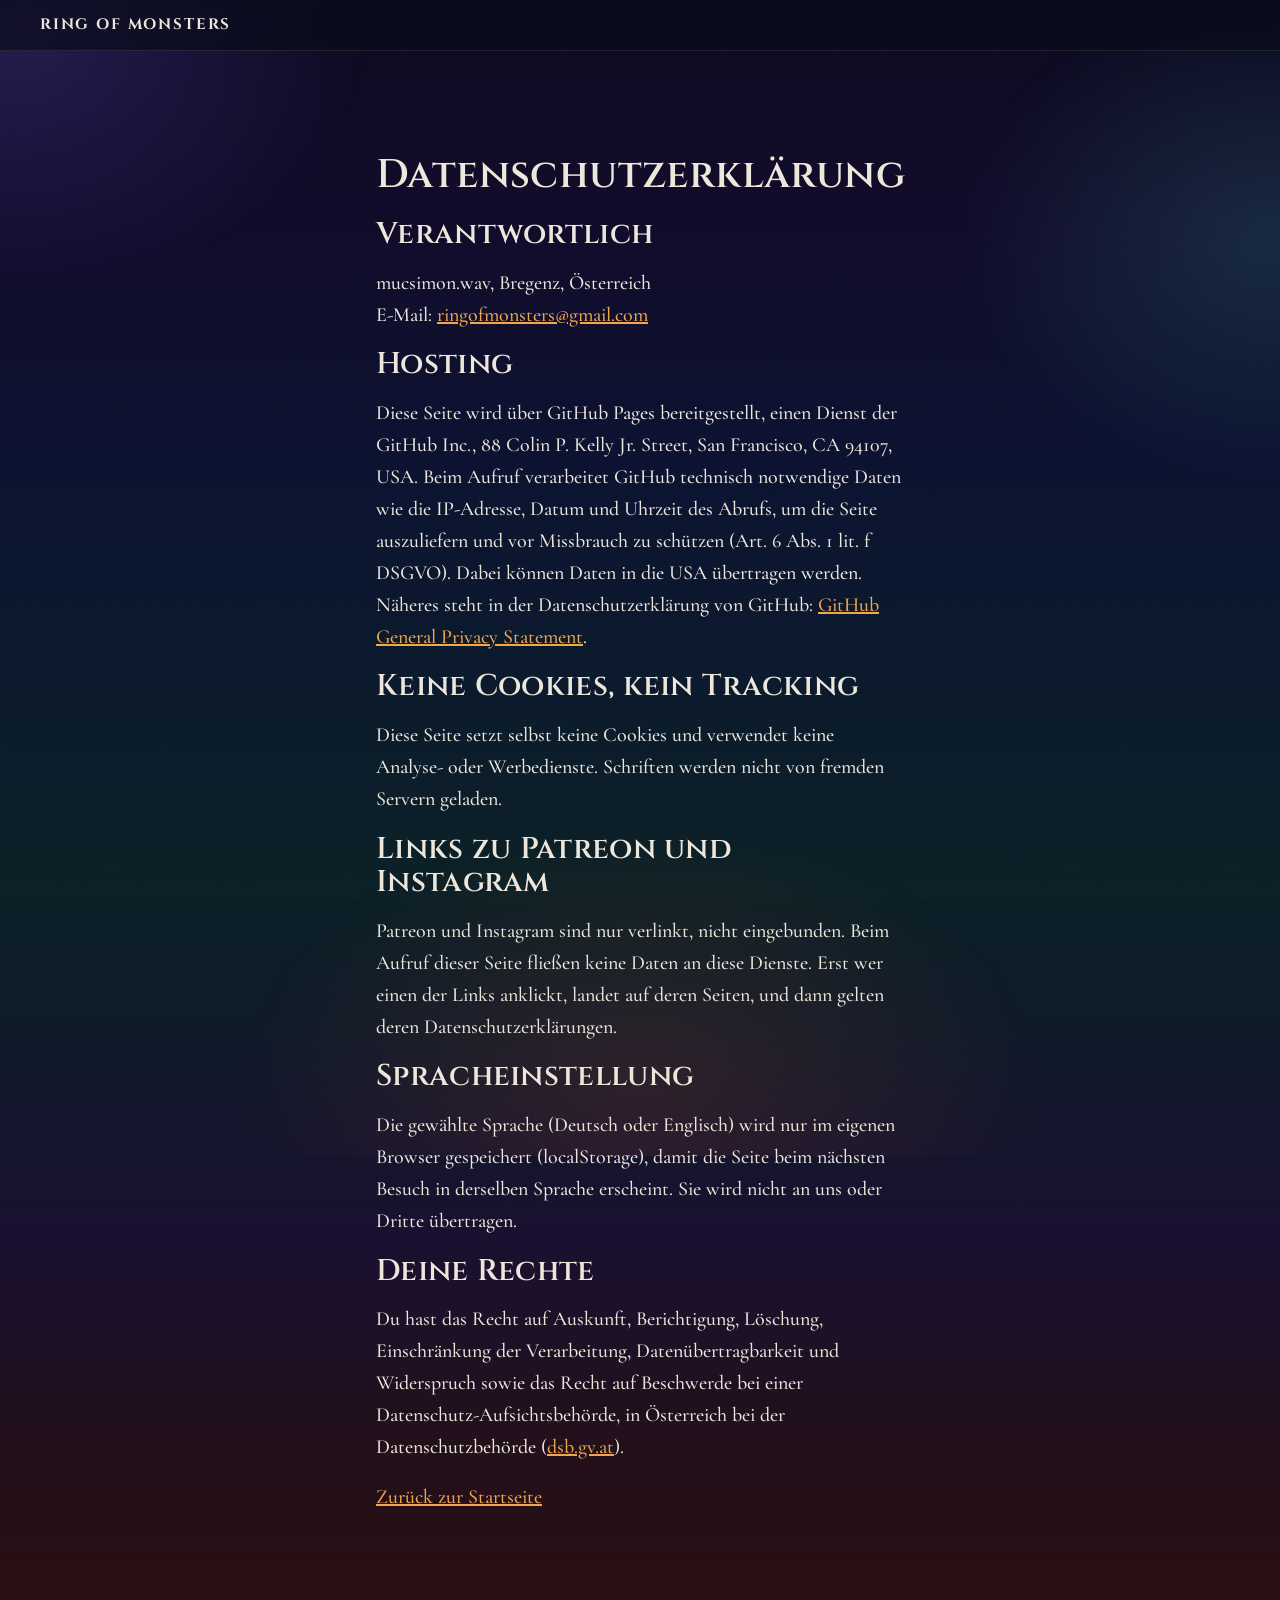
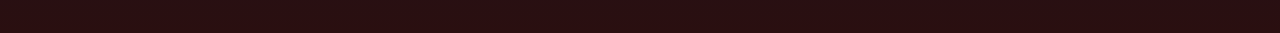
==== commit c290f3a1: "Impressum: Offenlegung nach § 25 MedienG, Datenschutz vervollständigt" ====
--- a/datenschutz.html
+++ b/datenschutz.html
@@ -12,9 +12,8 @@
 <header class="topbar"><a class="brand" href="index.html">Ring of Monsters</a></header>
 <main class="section prose">
   <h1>Datenschutzerklärung</h1>
-  <!-- ENTWURF, VOR DEM VERÖFFENTLICHEN PRÜFEN: Verantwortlichen eintragen, Hoster ergänzen, am besten mit einem Generator (z. B. e-recht24 oder datenschutz-generator.de) gegenprüfen. -->
   <h2>Verantwortlich</h2>
-  <p>[NAME, ANSCHRIFT, E-MAIL – wie im Impressum]</p>
+  <p>mucsimon.wav, Bregenz, Österreich<br>E-Mail: <a href="mailto:ringofmonsters@gmail.com">ringofmonsters@gmail.com</a></p>
 
   <h2>Hosting</h2>
   <p>Diese Seite wird über GitHub Pages bereitgestellt, einen Dienst der GitHub Inc., 88 Colin P. Kelly Jr. Street, San Francisco, CA 94107, USA. Beim Aufruf verarbeitet GitHub technisch notwendige Daten wie die IP-Adresse, Datum und Uhrzeit des Abrufs, um die Seite auszuliefern und vor Missbrauch zu schützen (Art. 6 Abs. 1 lit. f DSGVO). Dabei können Daten in die USA übertragen werden. Näheres steht in der Datenschutzerklärung von GitHub: <a href="https://docs.github.com/de/site-policy/privacy-policies/github-general-privacy-statement" rel="noopener">GitHub General Privacy Statement</a>.</p>
@@ -29,7 +28,7 @@
   <p>Die gewählte Sprache (Deutsch oder Englisch) wird nur im eigenen Browser gespeichert (localStorage), damit die Seite beim nächsten Besuch in derselben Sprache erscheint. Sie wird nicht an uns oder Dritte übertragen.</p>
 
   <h2>Deine Rechte</h2>
-  <p>Du hast das Recht auf Auskunft, Berichtigung, Löschung, Einschränkung der Verarbeitung, Datenübertragbarkeit und Widerspruch sowie das Recht auf Beschwerde bei einer Datenschutz-Aufsichtsbehörde.</p>
+  <p>Du hast das Recht auf Auskunft, Berichtigung, Löschung, Einschränkung der Verarbeitung, Datenübertragbarkeit und Widerspruch sowie das Recht auf Beschwerde bei einer Datenschutz-Aufsichtsbehörde, in Österreich bei der Datenschutzbehörde (<a href="https://www.dsb.gv.at" rel="noopener">dsb.gv.at</a>).</p>
 
   <p><a href="index.html">Zurück zur Startseite</a></p>
 </main>
